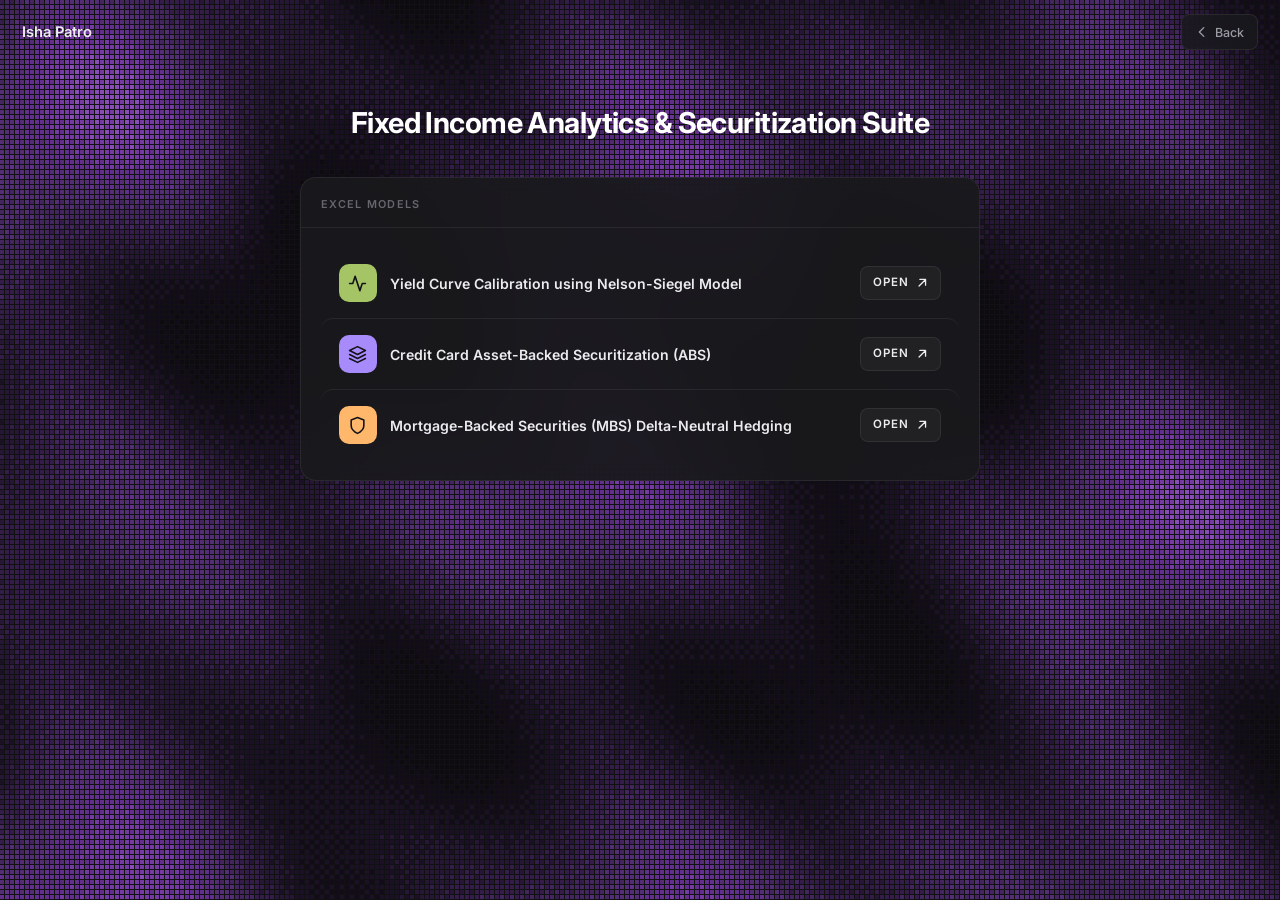
==== fixed-income/index.html @ 65d009df "Updated Resume" ====
<!DOCTYPE html>
<html lang="en">

<head>
	<meta charset="utf-8">
	<meta name="viewport" content="width=device-width, initial-scale=1">
	<title>Fixed Income Analytics & Securitization Suite — Isha Patro</title>
	<meta name="description"
		content="Fixed Income Analytics & Securitization Suite — Yield curve calibration, credit card ABS, and MBS delta-neutral hedging models by Isha Patro.">

	<link rel="preconnect" href="https://fonts.googleapis.com">
	<link rel="preconnect" href="https://fonts.gstatic.com" crossorigin>
	<link href="https://fonts.googleapis.com/css2?family=Inter:wght@400;500;600;700&display=swap" rel="stylesheet">

	<link rel="stylesheet" href="../css/v2.css">
	<style>
		/* override: full-page centered layout */
		body {
			overflow: auto;
			height: auto;
			position: relative;
		}

		/* ── pixel canvas background ── */
		#pixel-bg {
			position: fixed;
			inset: 0;
			z-index: 0;
			pointer-events: none;
		}

		.topbar {
			position: relative;
			z-index: 10;
		}

		.board {
			position: relative;
			z-index: 10;
			flex-direction: column;
			align-items: center;
			overflow: visible;
			padding: 0 1.4rem 2rem;
			gap: 1rem;
		}

		/* ── page heading ── */
		.page-heading {
			text-align: center;
			padding: 2.5rem 1rem 1.8rem;
			position: relative;
			z-index: 10;
		}

		.page-heading h1 {
			font-size: 1.8rem;
			font-weight: 700;
			color: #ffffff;
			letter-spacing: -0.02em;
			line-height: 1.25;
			margin-bottom: 0.5rem;
			text-shadow: 0 2px 20px rgba(0, 0, 0, 0.5);
		}

		.page-heading p {
			font-size: 0.88rem;
			color: var(--text-soft);
			max-width: 520px;
			margin: 0 auto;
		}

		/* single centered column */
		.col-suite {
			flex: none;
			width: 100%;
			max-width: 680px;
			background: color-mix(in srgb, var(--panel) 92%, transparent);
			backdrop-filter: blur(12px);
			-webkit-backdrop-filter: blur(12px);
		}

		/* project row inside column */
		.fi-project {
			display: flex;
			align-items: center;
			justify-content: space-between;
			gap: 1rem;
			padding: 1rem 1.1rem;
			border-radius: 12px;
			transition: background 0.15s;
		}

		.fi-project:hover {
			background: var(--card);
		}

		.fi-project+.fi-project {
			border-top: 1px solid var(--line);
		}

		.fi-left {
			display: flex;
			align-items: center;
			gap: 0.85rem;
			min-width: 0;
		}

		.fi-icon {
			flex-shrink: 0;
			width: 38px;
			height: 38px;
			display: flex;
			align-items: center;
			justify-content: center;
			color: #131316;
			border-radius: 10px;
		}

		.fi-icon svg {
			width: 19px;
			height: 19px;
		}

		.fi-title {
			font-size: 0.88rem;
			font-weight: 600;
			line-height: 1.35;
			color: var(--text);
		}

		.fi-btn {
			flex-shrink: 0;
			display: inline-flex;
			align-items: center;
			gap: 0.4rem;
			font-family: var(--sans);
			font-size: 0.72rem;
			font-weight: 600;
			text-transform: uppercase;
			letter-spacing: 0.06em;
			color: var(--text);
			background: var(--card);
			border: 1px solid var(--line);
			border-radius: 8px;
			padding: 0.45rem 0.8rem;
			text-decoration: none;
			transition: background 0.15s, border-color 0.15s, color 0.15s;
		}

		.fi-btn:hover {
			background: var(--card-hover);
			border-color: var(--line-strong);
			color: var(--green);
		}

		.fi-btn svg {
			width: 13px;
			height: 13px;
		}

		/* back button in topbar */
		.back-link {
			font-family: var(--sans);
			font-size: 0.78rem;
			font-weight: 500;
			color: var(--text-soft);
			text-decoration: none;
			display: flex;
			align-items: center;
			gap: 0.35rem;
			padding: 0.45rem 0.8rem;
			background: color-mix(in srgb, var(--panel) 80%, transparent);
			backdrop-filter: blur(8px);
			-webkit-backdrop-filter: blur(8px);
			border: 1px solid var(--line);
			border-radius: 8px;
			transition: color 0.15s, background 0.15s, border-color 0.15s;
		}

		.back-link:hover {
			color: var(--text);
			background: var(--card);
			border-color: var(--line-strong);
		}

		@media (max-width: 640px) {
			.page-heading h1 {
				font-size: 1.35rem;
			}

			.fi-project {
				flex-direction: column;
				align-items: stretch;
				gap: 0.7rem;
			}

			.fi-btn {
				justify-content: center;
				width: 100%;
			}
		}
	</style>
</head>

<body>

	<!-- Animated pixel background canvas -->
	<canvas id="pixel-bg" aria-hidden="true"></canvas>

	<header class="topbar">
		<a href="../" class="brand" style="text-decoration:none; position:relative; z-index:10;">Isha Patro</a>
		<a href="../" class="back-link">
			<svg width="14" height="14" viewBox="0 0 16 16" fill="none" aria-hidden="true">
				<path d="M10 3 5 8l5 5" stroke="currentColor" stroke-width="1.6" stroke-linecap="round"
					stroke-linejoin="round" />
			</svg>
			Back
		</a>
	</header>

	<div class="page-heading">
		<h1>Fixed Income Analytics &amp; Securitization Suite</h1>
	</div>

	<main class="board" id="board">
		<section class="col col-suite" aria-labelledby="t-suite">
			<h2 class="col-title" id="t-suite">Excel Models</h2>
			<div class="col-body">

				<!-- 1 — Yield Curve -->
				<div class="fi-project">
					<div class="fi-left">
						<span class="fi-icon" style="background: var(--green);">
							<svg viewBox="0 0 24 24" fill="none" stroke="currentColor" stroke-width="2"
								stroke-linecap="round" stroke-linejoin="round">
								<polyline points="22 12 18 12 15 21 9 3 6 12 2 12" />
							</svg>
						</span>
						<span class="fi-title">Yield Curve Calibration using Nelson-Siegel Model</span>
					</div>
					<a class="fi-btn"
						href="https://nyu670-my.sharepoint.com/:x:/g/personal/ip2529_nyu_edu/IQAdnNT6BwofRJYV6HE_sS4fAbWPX-lZF9HddRPNC6Y_O9E?rtime=zoYnGMwO30g"
						target="_blank" rel="noopener noreferrer">
						Open
						<svg viewBox="0 0 16 16" fill="none" aria-hidden="true">
							<path d="M6 3h7v7M13 3 5 11" stroke="currentColor" stroke-width="1.6"
								stroke-linecap="round" stroke-linejoin="round" />
						</svg>
					</a>
				</div>

				<!-- 2 — Credit Card ABS -->
				<div class="fi-project">
					<div class="fi-left">
						<span class="fi-icon" style="background: var(--violet);">
							<svg viewBox="0 0 24 24" fill="none" stroke="currentColor" stroke-width="2"
								stroke-linecap="round" stroke-linejoin="round">
								<polygon points="12 2 2 7 12 12 22 7 12 2" />
								<polyline points="2 17 12 22 22 17" />
								<polyline points="2 12 12 17 22 12" />
							</svg>
						</span>
						<span class="fi-title">Credit Card Asset-Backed Securitization (ABS)</span>
					</div>
					<a class="fi-btn"
						href="https://nyu670-my.sharepoint.com/:x:/g/personal/ip2529_nyu_edu/IQD3Hv-O3dvERKDfocfLocHkAe0zR7A1U6YTHO46NXFHt-o?e=zujY4t"
						target="_blank" rel="noopener noreferrer">
						Open
						<svg viewBox="0 0 16 16" fill="none" aria-hidden="true">
							<path d="M6 3h7v7M13 3 5 11" stroke="currentColor" stroke-width="1.6"
								stroke-linecap="round" stroke-linejoin="round" />
						</svg>
					</a>
				</div>

				<!-- 3 — MBS Hedging -->
				<div class="fi-project">
					<div class="fi-left">
						<span class="fi-icon" style="background: var(--amber);">
							<svg viewBox="0 0 24 24" fill="none" stroke="currentColor" stroke-width="2"
								stroke-linecap="round" stroke-linejoin="round">
								<path d="M12 22s8-4 8-10V5l-8-3-8 3v7c0 6 8 10 8 10z" />
							</svg>
						</span>
						<span class="fi-title">Mortgage-Backed Securities (MBS) Delta-Neutral Hedging</span>
					</div>
					<a class="fi-btn"
						href="https://nyu670-my.sharepoint.com/:x:/g/personal/ip2529_nyu_edu/IQCFqPE40_TJTrjAE2ROqj4EAaiwoDrOa2rs9sbW7Xi0Vyg?e=aJc4YU"
						target="_blank" rel="noopener noreferrer">
						Open
						<svg viewBox="0 0 16 16" fill="none" aria-hidden="true">
							<path d="M6 3h7v7M13 3 5 11" stroke="currentColor" stroke-width="1.6"
								stroke-linecap="round" stroke-linejoin="round" />
						</svg>
					</a>
				</div>

			</div>
		</section>
	</main>

	<script>
		/* ── Animated pixel background (same technique as portfolio portrait) ── */
		(function () {
			"use strict";

			var canvas = document.getElementById("pixel-bg");
			if (!canvas) return;

			var reduceMotion = window.matchMedia("(prefers-reduced-motion: reduce)").matches;
			var ctx = canvas.getContext("2d");

			// NYU violet ramp — dark to light (same as main portfolio)
			var RAMP = [
				"#0d0a10", "#120c18", "#1a1124", "#261735",
				"#341e49", "#43265e", "#532e74", "#622f8c",
				"#753ba3", "#894eb6", "#9e66c9", "#b481da"
			];
			var CELL = 5;

			var cols = 0, rows = 0, running = false, rafId = 0;

			// 4x4 Bayer matrix for ordered dither
			var BAYER = [
				0, 8, 2, 10,
				12, 4, 14, 6,
				3, 11, 1, 9,
				15, 7, 13, 5
			];

			function resize() {
				var w = window.innerWidth;
				var h = window.innerHeight;
				var dpr = Math.min(window.devicePixelRatio || 1, 2);
				canvas.width = Math.round(w * dpr);
				canvas.height = Math.round(h * dpr);
				canvas.style.width = w + "px";
				canvas.style.height = h + "px";
				ctx.setTransform(dpr, 0, 0, dpr, 0, 0);
				cols = Math.ceil(w / CELL);
				rows = Math.ceil(h / CELL);
			}

			function paint(t) {
				var n = RAMP.length;
				for (var y = 0; y < rows; y++) {
					for (var x = 0; x < cols; x++) {
						// Abstract luminance pattern: overlapping sine waves creating
						// a flowing, organic landscape
						var v =
							Math.sin(x * 0.06 + t * 0.00015) * 40 +
							Math.sin(y * 0.08 - t * 0.00012) * 35 +
							Math.sin((x + y) * 0.04 + t * 0.0001) * 30 +
							Math.sin(x * 0.12 - y * 0.09 + t * 0.00018) * 20 +
							80; // base brightness offset

						var dither = (BAYER[(y % 4) * 4 + (x % 4)] / 16 - 0.5) * 22;
						var idx = Math.floor(((v + dither) / 255) * n);
						if (idx < 0) idx = 0;
						if (idx >= n) idx = n - 1;
						ctx.fillStyle = RAMP[idx];
						ctx.fillRect(x * CELL, y * CELL, CELL - 1, CELL - 1);
					}
				}
			}

			function loop(t) {
				paint(t);
				rafId = requestAnimationFrame(loop);
			}

			function start() {
				if (running || reduceMotion) return;
				running = true;
				rafId = requestAnimationFrame(loop);
			}

			function stop() {
				running = false;
				cancelAnimationFrame(rafId);
			}

			resize();
			paint(0);
			if (!reduceMotion) start();

			var resizeTimer;
			window.addEventListener("resize", function () {
				clearTimeout(resizeTimer);
				resizeTimer = setTimeout(function () {
					resize();
					paint(performance.now());
				}, 150);
			});

			// pause when page not visible
			document.addEventListener("visibilitychange", function () {
				document.hidden ? stop() : start();
			});
		})();
	</script>

</body>

</html>
---- css/v2.css ----
/* ============================================================
   Isha Patro — Portfolio v4
   Horizontal board layout: column panels on a dark ground,
   year-scale career timeline, pixel portrait.
   ============================================================ */

:root {
	--bg: #111113;
	--panel: #1a1a1d;
	--card: #212124;
	--card-hover: #28282c;
	--text: #ececef;
	--text-soft: #9b9ba4;
	--text-faint: #66666e;
	--line: rgba(255, 255, 255, 0.07);
	--line-strong: rgba(255, 255, 255, 0.14);
	--green: #a4c465;
	--violet: #a78bfa;
	--amber: #ffb86b;
	--sans: "Inter", -apple-system, system-ui, sans-serif;
	--col-w: 372px;
	color-scheme: dark;
}

* {
	margin: 0;
	padding: 0;
	box-sizing: border-box;
}

html,
body {
	height: 100%;
}

body {
	background: var(--bg);
	color: var(--text);
	font-family: var(--sans);
	font-size: 0.92rem;
	line-height: 1.55;
	-webkit-font-smoothing: antialiased;
	display: flex;
	flex-direction: column;
	overflow: hidden;
}

::selection {
	background: var(--green);
	color: #15170f;
}

a {
	color: inherit;
}

img,
video {
	max-width: 100%;
	display: block;
}

h1,
h2,
h3 {
	letter-spacing: -0.01em;
}

/* ---------- skip link ---------- */
.skip-link {
	position: absolute;
	left: -9999px;
	top: 0;
	background: var(--text);
	color: var(--bg);
	padding: 0.6rem 1rem;
	z-index: 200;
	border-radius: 0 0 8px 0;
}

.skip-link:focus {
	left: 0;
}

/* ---------- topbar ---------- */
.topbar {
	flex-shrink: 0;
	display: flex;
	align-items: center;
	justify-content: space-between;
	padding: 0.9rem 1.4rem;
}

.brand {
	font-size: 0.92rem;
	font-weight: 600;
}

.nav-arrows {
	display: flex;
	gap: 0.5rem;
}

.arrow {
	width: 40px;
	height: 32px;
	display: flex;
	align-items: center;
	justify-content: center;
	background: var(--panel);
	border: 1px solid var(--line);
	border-radius: 8px;
	color: var(--text-soft);
	cursor: pointer;
	transition: color 0.15s, background 0.15s, border-color 0.15s;
}

.arrow:hover {
	color: var(--text);
	background: var(--card);
	border-color: var(--line-strong);
}

/* ---------- board ---------- */
.board {
	flex: 1;
	display: flex;
	gap: 14px;
	padding: 0 1.4rem 1.4rem;
	overflow-x: auto;
	overflow-y: hidden;
	scroll-behavior: smooth;
	scrollbar-width: thin;
	scrollbar-color: var(--card) transparent;
}

.board::-webkit-scrollbar {
	height: 8px;
}

.board::-webkit-scrollbar-thumb {
	background: var(--card);
	border-radius: 4px;
}

/* ---------- columns ---------- */
.col {
	flex: 0 0 var(--col-w);
	display: flex;
	flex-direction: column;
	background: var(--panel);
	border: 1px solid var(--line);
	border-radius: 16px;
	overflow: hidden;
}

.col-about {
	flex-basis: 470px;
}

.col-career {
	flex-basis: 430px;
}

.col-title {
	flex-shrink: 0;
	font-size: 0.68rem;
	font-weight: 600;
	text-transform: uppercase;
	letter-spacing: 0.12em;
	color: var(--text-faint);
	padding: 1.1rem 1.25rem 0.9rem;
	border-bottom: 1px solid var(--line);
}

.col-subtitle {
	font-size: 0.68rem;
	font-weight: 600;
	text-transform: uppercase;
	letter-spacing: 0.12em;
	color: var(--text-faint);
	margin: 1.75rem 0 0.9rem;
}

.col-body {
	flex: 1;
	overflow-y: auto;
	padding: 1.25rem;
	scrollbar-width: thin;
	scrollbar-color: var(--card) transparent;
}

.col-body::-webkit-scrollbar {
	width: 6px;
}

.col-body::-webkit-scrollbar-thumb {
	background: var(--card);
	border-radius: 3px;
}

/* ---------- about column ---------- */
.pixel-wrap {
	position: relative;
	width: 100%;
	aspect-ratio: 1 / 1;
	border-radius: 10px;
	overflow: hidden;
	background: #140e1b;
	margin-bottom: 1.1rem;
}

.pixel-wrap canvas,
.pixel-wrap img {
	position: absolute;
	inset: 0;
	width: 100%;
	height: 100%;
	object-fit: cover;
}

.intro {
	font-size: 1.02rem;
	font-weight: 500;
	line-height: 1.5;
	letter-spacing: -0.01em;
	margin-bottom: 0.7rem;
}

.intro-sub {
	font-size: 0.86rem;
	font-weight: 500;
	color: var(--green);
	margin-bottom: 1.1rem;
}

.about-actions {
	display: flex;
	flex-wrap: wrap;
	gap: 0.5rem;
	margin-bottom: 1.6rem;
}

.action-btn {
	font-family: var(--sans);
	font-size: 0.78rem;
	font-weight: 500;
	color: var(--text);
	background: var(--card);
	border: 1px solid var(--line);
	border-radius: 8px;
	padding: 0.5rem 0.85rem;
	cursor: pointer;
	text-decoration: none;
	transition: background 0.15s, border-color 0.15s;
}

.action-btn:hover {
	background: var(--card-hover);
	border-color: var(--line-strong);
}

.facts {
	display: flex;
	flex-direction: column;
	gap: 1.2rem;
}

.fact dt {
	font-size: 0.66rem;
	font-weight: 600;
	text-transform: uppercase;
	letter-spacing: 0.12em;
	color: var(--text-faint);
	margin-bottom: 0.3rem;
}

.fact dd {
	font-size: 0.86rem;
	color: var(--text-soft);
}

.fact dd a {
	text-decoration: none;
	color: var(--text-soft);
}

.fact dd a:hover {
	color: var(--text);
}

.skill-group {
	margin-bottom: 1.2rem;
}

.skill-label {
	font-size: 0.66rem;
	font-weight: 600;
	text-transform: uppercase;
	letter-spacing: 0.12em;
	color: var(--text-faint);
	margin-bottom: 0.5rem;
}

.skill-pills {
	list-style: none;
	display: flex;
	flex-wrap: wrap;
	gap: 0.4rem;
}

.skill-pills li {
	font-size: 0.74rem;
	font-weight: 500;
	color: var(--text-soft);
	background: var(--card);
	border: 1px solid var(--line);
	border-radius: 999px;
	padding: 0.32rem 0.7rem;
}

.col-career .col-body {
	padding-top: 0.8rem;
}

/* ---------- career timeline ---------- */
.timeline {
	position: relative;
	display: flex;
	gap: 12px;
	min-height: 1230px;
}

.tl-axis {
	position: relative;
	flex: 0 0 38px;
}

.tl-axis::after {
	content: "";
	position: absolute;
	top: 15px;
	bottom: 10px;
	right: 0;
	width: 1px;
	background: var(--line);
}

.tl-axis span {
	position: absolute;
	right: 8px;
	font-size: 0.68rem;
	font-weight: 500;
	color: var(--text-faint);
	transform: translateY(-50%);
}

.tl-canvas {
	position: relative;
	flex: 1;
}

.tl-card {
	position: absolute;
	left: 0;
	right: 0;
	background: var(--card);
	border: 1px solid var(--line);
	border-radius: 10px;
	padding: 0.95rem 1.05rem;
	overflow: hidden;
	transition: border-color 0.15s, background 0.15s;
}

.tl-card:hover {
	background: var(--card-hover);
	border-color: var(--line-strong);
	height: auto !important;
	min-height: var(--tl-h, auto);
	overflow: visible;
	z-index: 10;
	box-shadow: 0 10px 28px rgba(0, 0, 0, 0.45);
}

.tl-card.lane-l {
	right: 47%;
}

.tl-card.lane-r {
	left: 56%;
}

.tl-card h3 {
	font-size: 0.84rem;
	font-weight: 600;
	line-height: 1.25;
}

.tl-org {
	font-size: 0.74rem;
	font-weight: 500;
	line-height: 1.4;
	color: var(--green);
	margin-top: 0.25rem;
}

.tl-card.edu .tl-org {
	color: var(--violet);
}

.tl-dates {
	font-size: 0.68rem;
	line-height: 1.4;
	color: var(--text-faint);
	margin-top: 0.15rem;
}

.tl-desc {
	font-size: 0.74rem;
	line-height: 1.55;
	color: var(--text-soft);
	margin-top: 0.6rem;
	display: -webkit-box;
	-webkit-line-clamp: 3;
	-webkit-box-orient: vertical;
	overflow: hidden;
}

.lane-l .tl-desc {
	-webkit-line-clamp: 2;
}

.lane-r .tl-desc {
	-webkit-line-clamp: 3;
}

.tl-card.big .tl-desc {
	-webkit-line-clamp: 5;
}

.tl-card.tall .tl-desc {
	-webkit-line-clamp: 11;
}

.tl-card:hover .tl-desc {
	-webkit-line-clamp: unset;
	display: block;
	overflow: visible;
}

.tl-card.lane-l .tl-desc {
	display: none;
}

.tl-card.lane-l:hover .tl-desc {
	display: block;
}

.tl-marker {
	position: absolute;
	left: 0;
	right: 0;
	display: flex;
	align-items: center;
	gap: 0.5rem;
	font-size: 0.72rem;
	color: var(--text-soft);
	line-height: 1.4;
}

.tl-marker .dot {
	width: 7px;
	height: 7px;
	border-radius: 50%;
	background: var(--violet);
	flex-shrink: 0;
}

/* ---------- highlighted work ---------- */
.work-card {
	display: block;
	text-decoration: none;
	color: inherit;
	background: var(--card);
	border: 1px solid var(--line);
	border-radius: 12px;
	overflow: hidden;
	margin-bottom: 0.9rem;
	transition: border-color 0.15s, background-color 0.15s;
}

.work-card:hover {
	border-color: var(--line-strong);
}

a.work-card:hover .work-meta h3 {
	color: var(--green);
}

a.work-card:hover .badge-demo {
	background: rgba(164, 196, 101, 0.25);
	border-color: var(--green);
	color: #c6e088;
}

.work-media {
	display: block;
	background: #0c0c0e;
	border-bottom: 1px solid var(--line);
	aspect-ratio: 16 / 10;
}

.work-media img,
.work-media video {
	width: 100%;
	height: 100%;
	object-fit: contain;
}

.work-meta {
	display: flex;
	flex-direction: column;
	gap: 0.4rem;
	padding: 0.8rem 0.9rem 0;
}

.work-meta h3 {
	font-size: 0.86rem;
	font-weight: 600;
	line-height: 1.35;
}

.work-meta h3 a {
	text-decoration: none;
}

.work-meta h3 a:hover {
	color: var(--green);
}

.work-badges {
	display: flex;
	gap: 0.4rem;
	align-items: center;
	flex-wrap: wrap;
}

.badge {
	align-self: flex-start;
	font-size: 0.64rem;
	font-weight: 600;
	text-transform: uppercase;
	letter-spacing: 0.06em;
	color: var(--text-soft);
	background: rgba(255, 255, 255, 0.05);
	border: 1px solid var(--line);
	border-radius: 999px;
	padding: 0.18rem 0.6rem;
}

.badge-pub {
	color: #c4b5fd;
	border-color: rgba(167, 139, 250, 0.35);
	background: rgba(167, 139, 250, 0.1);
}

.badge-review {
	color: #ffce96;
	border-color: rgba(255, 184, 107, 0.35);
	background: rgba(255, 184, 107, 0.08);
}

.badge-demo {
	color: var(--green);
	border-color: rgba(164, 196, 101, 0.35);
	background: rgba(164, 196, 101, 0.1);
	text-decoration: none;
	transition: background 0.15s, border-color 0.15s, color 0.15s;
}

a.badge-demo:hover,
a.badge-demo:focus {
	background: rgba(164, 196, 101, 0.25);
	border-color: var(--green);
	color: #c6e088;
}

.work-desc {
	font-size: 0.78rem;
	color: var(--text-soft);
	padding: 0.5rem 0.9rem 0.85rem;
}

/* ---------- projects ---------- */
.proj {
	display: flex;
	gap: 0.85rem;
	text-decoration: none;
	padding: 0.9rem 0.75rem;
	border-radius: 12px;
	transition: background 0.15s;
}

.proj:hover {
	background: var(--card);
}

.proj-icon {
	flex-shrink: 0;
	width: 38px;
	height: 38px;
	display: flex;
	align-items: center;
	justify-content: center;
	color: #131316;
	background: var(--c, var(--green));
	border-radius: 10px;
}

.proj-icon svg {
	width: 19px;
	height: 19px;
}

.proj-info {
	flex: 1;
	min-width: 0;
	display: flex;
	flex-direction: column;
	gap: 0.25rem;
}

.proj-name {
	font-size: 0.88rem;
	font-weight: 600;
	display: flex;
	align-items: baseline;
	gap: 0.5rem;
}

.proj-name em {
	margin-left: auto;
	flex-shrink: 0;
	font-style: normal;
	font-size: 0.68rem;
	font-weight: 500;
	color: var(--text-faint);
}

.proj-desc {
	font-size: 0.78rem;
	color: var(--text-soft);
}

.proj-url {
	font-size: 0.66rem;
	font-weight: 500;
	text-transform: uppercase;
	letter-spacing: 0.08em;
	color: var(--text-faint);
}

.proj:hover .proj-url {
	color: var(--green);
}

/* ---------- writing ---------- */
.post {
	display: flex;
	flex-direction: column;
	gap: 0.3rem;
	text-decoration: none;
	padding: 0.95rem 0.75rem;
	border-radius: 12px;
	transition: background 0.15s;
}

.post:hover {
	background: var(--card);
}

.post time {
	font-size: 0.68rem;
	font-weight: 500;
	color: var(--text-faint);
}

.post-title {
	font-size: 0.88rem;
	font-weight: 600;
	line-height: 1.35;
}

.post:hover .post-title {
	color: var(--green);
}

.post-desc {
	font-size: 0.78rem;
	color: var(--text-soft);
}

.post .proj-url {
	margin-top: 0.15rem;
}

/* ---------- achievements ---------- */
.ach {
	background: var(--card);
	border: 1px solid var(--line);
	border-radius: 12px;
	padding: 0.95rem 1rem;
	margin-bottom: 0.9rem;
	transition: border-color 0.15s;
}

.ach:hover {
	border-color: var(--line-strong);
}

.ach-head {
	display: flex;
	justify-content: space-between;
	align-items: baseline;
	gap: 0.75rem;
	margin-bottom: 0.35rem;
}

.ach-head h3 {
	font-size: 0.86rem;
	font-weight: 600;
	line-height: 1.35;
}

.ach-head h3 a {
	text-decoration: none;
}

.ach-head h3 a:hover {
	color: var(--green);
}

.ach-amount {
	font-size: 0.84rem;
	font-weight: 700;
	color: var(--green);
	white-space: nowrap;
}

.ach-desc {
	font-size: 0.78rem;
	color: var(--text-soft);
	margin-bottom: 0.4rem;
}

.ach-year {
	font-size: 0.68rem;
	font-weight: 500;
	color: var(--text-faint);
}

/* ---------- certifications ---------- */
.cert {
	display: flex;
	gap: 0.85rem;
	align-items: center;
	background: var(--card);
	border: 1px solid var(--line);
	border-radius: 12px;
	padding: 0.85rem 1rem;
	margin-bottom: 0.9rem;
	transition: border-color 0.15s;
}

.cert:hover {
	border-color: var(--line-strong);
}

.cert-thumb {
	flex-shrink: 0;
	width: 76px;
	aspect-ratio: 4 / 3;
	object-fit: cover;
	object-position: top center;
	border-radius: 7px;
	border: 1px solid var(--line-strong);
	background: #fff;
}

.cert h3 {
	font-size: 0.86rem;
	font-weight: 600;
	line-height: 1.35;
}

.cert-issuer {
	font-size: 0.72rem;
	font-weight: 500;
	color: var(--violet);
	margin-top: 0.15rem;
}

.board-footer {
	font-size: 0.7rem;
	color: var(--text-faint);
	margin-top: 2rem;
}

/* ---------- focus ---------- */
:focus-visible {
	outline: 2px solid var(--green);
	outline-offset: 2px;
	border-radius: 4px;
}

/* ---------- responsive: stack columns ---------- */
@media (max-width: 760px) {
	body {
		overflow: auto;
		height: auto;
		display: block;
	}

	.topbar {
		position: sticky;
		top: 0;
		z-index: 50;
		background: color-mix(in srgb, var(--bg) 88%, transparent);
		backdrop-filter: blur(10px);
		-webkit-backdrop-filter: blur(10px);
	}

	.nav-arrows {
		display: none;
	}

	.board {
		flex-direction: column;
		overflow: visible;
		padding: 0 0.9rem 1.2rem;
	}

	.col,
	.col-career {
		flex: none;
		width: 100%;
	}

	.col-body {
		overflow: visible;
	}

	.pixel-wrap {
		max-width: 420px;
	}
}

/* ---------- reduced motion ---------- */
@media (prefers-reduced-motion: reduce) {

	*,
	*::before,
	*::after {
		animation-duration: 0.01ms !important;
		transition-duration: 0.01ms !important;
	}

	.board {
		scroll-behavior: auto;
	}
}
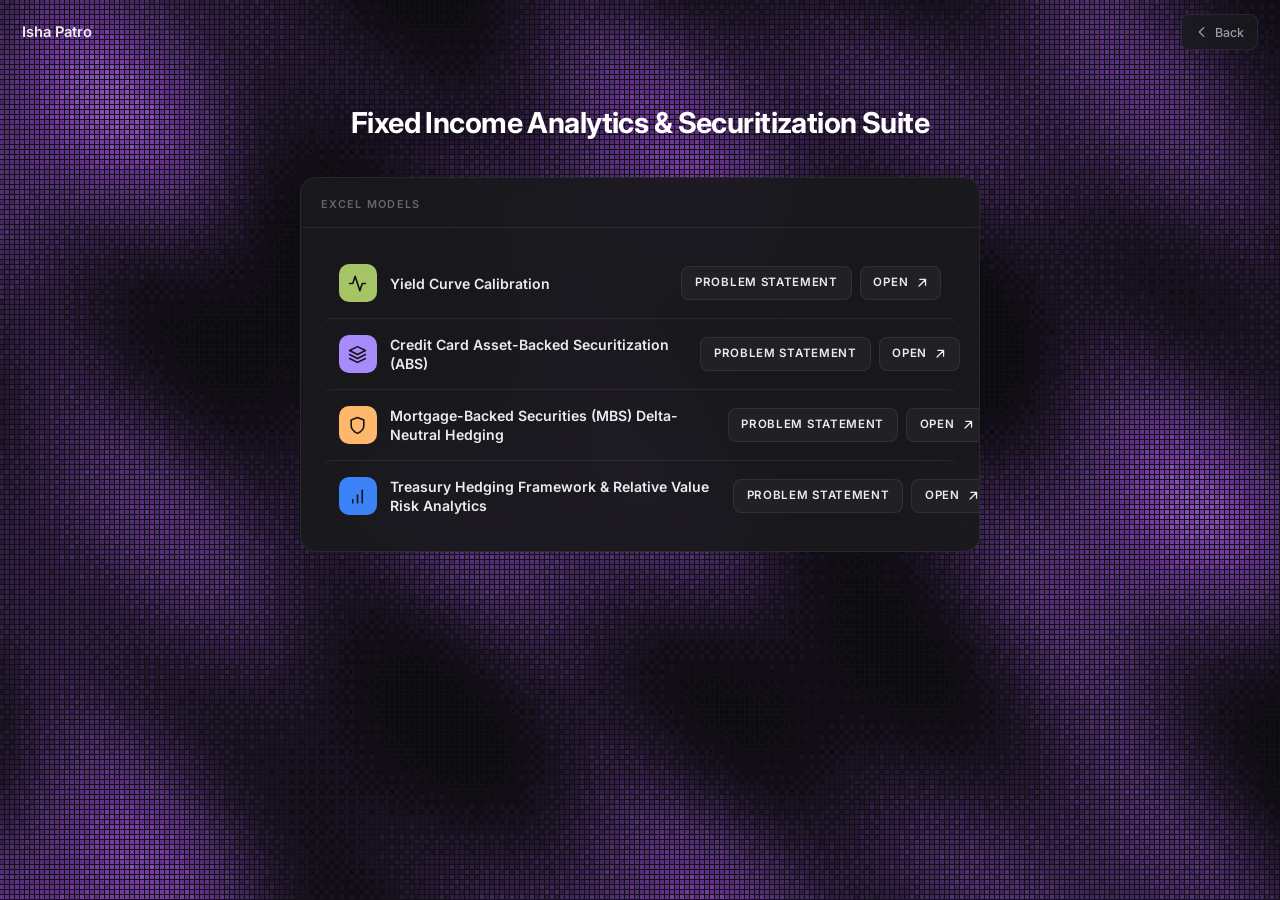
==== commit 6b33086e: "Added experience" ====
--- a/fixed-income/index.html
+++ b/fixed-income/index.html
@@ -126,6 +126,12 @@
 			font-weight: 600;
 			line-height: 1.35;
 			color: var(--text);
+		}
+
+		.fi-actions {
+			display: flex;
+			align-items: center;
+			gap: 0.5rem;
 		}
 
 		.fi-btn {
@@ -194,6 +200,12 @@
 				gap: 0.7rem;
 			}
 
+			.fi-actions {
+				flex-direction: column;
+				align-items: stretch;
+				width: 100%;
+			}
+
 			.fi-btn {
 				justify-content: center;
 				width: 100%;
@@ -236,17 +248,24 @@
 								<polyline points="22 12 18 12 15 21 9 3 6 12 2 12" />
 							</svg>
 						</span>
-						<span class="fi-title">Yield Curve Calibration using Nelson-Siegel Model</span>
-					</div>
-					<a class="fi-btn"
-						href="https://nyu670-my.sharepoint.com/:x:/g/personal/ip2529_nyu_edu/IQAdnNT6BwofRJYV6HE_sS4fAbWPX-lZF9HddRPNC6Y_O9E?rtime=zoYnGMwO30g"
-						target="_blank" rel="noopener noreferrer">
-						Open
-						<svg viewBox="0 0 16 16" fill="none" aria-hidden="true">
-							<path d="M6 3h7v7M13 3 5 11" stroke="currentColor" stroke-width="1.6"
-								stroke-linecap="round" stroke-linejoin="round" />
-						</svg>
-					</a>
+						<span class="fi-title">Yield Curve Calibration</span>
+					</div>
+					<div class="fi-actions">
+						<a class="fi-btn"
+							href="../docs/Financial%20Modelling/Yield%20Curve/Yield%20Curve.pdf"
+							target="_blank" rel="noopener noreferrer">
+							Problem Statement
+						</a>
+						<a class="fi-btn"
+							href="https://nyu670-my.sharepoint.com/:x:/g/personal/ip2529_nyu_edu/IQAdnNT6BwofRJYV6HE_sS4fAbWPX-lZF9HddRPNC6Y_O9E?rtime=zoYnGMwO30g"
+							target="_blank" rel="noopener noreferrer">
+							Open
+							<svg viewBox="0 0 16 16" fill="none" aria-hidden="true">
+								<path d="M6 3h7v7M13 3 5 11" stroke="currentColor" stroke-width="1.6"
+									stroke-linecap="round" stroke-linejoin="round" />
+							</svg>
+						</a>
+					</div>
 				</div>
 
 				<!-- 2 — Credit Card ABS -->
@@ -262,15 +281,22 @@
 						</span>
 						<span class="fi-title">Credit Card Asset-Backed Securitization (ABS)</span>
 					</div>
-					<a class="fi-btn"
-						href="https://nyu670-my.sharepoint.com/:x:/g/personal/ip2529_nyu_edu/IQD3Hv-O3dvERKDfocfLocHkAe0zR7A1U6YTHO46NXFHt-o?e=zujY4t"
-						target="_blank" rel="noopener noreferrer">
-						Open
-						<svg viewBox="0 0 16 16" fill="none" aria-hidden="true">
-							<path d="M6 3h7v7M13 3 5 11" stroke="currentColor" stroke-width="1.6"
-								stroke-linecap="round" stroke-linejoin="round" />
-						</svg>
-					</a>
+					<div class="fi-actions">
+						<a class="fi-btn"
+							href="../docs/Financial%20Modelling/Credit%20Card%20Securitization/Credit%20Card%20Securitization.pdf"
+							target="_blank" rel="noopener noreferrer">
+							Problem Statement
+						</a>
+						<a class="fi-btn"
+							href="https://nyu670-my.sharepoint.com/:x:/g/personal/ip2529_nyu_edu/IQD3Hv-O3dvERKDfocfLocHkAe0zR7A1U6YTHO46NXFHt-o?e=zujY4t"
+							target="_blank" rel="noopener noreferrer">
+							Open
+							<svg viewBox="0 0 16 16" fill="none" aria-hidden="true">
+								<path d="M6 3h7v7M13 3 5 11" stroke="currentColor" stroke-width="1.6"
+									stroke-linecap="round" stroke-linejoin="round" />
+							</svg>
+						</a>
+					</div>
 				</div>
 
 				<!-- 3 — MBS Hedging -->
@@ -284,15 +310,53 @@
 						</span>
 						<span class="fi-title">Mortgage-Backed Securities (MBS) Delta-Neutral Hedging</span>
 					</div>
-					<a class="fi-btn"
-						href="https://nyu670-my.sharepoint.com/:x:/g/personal/ip2529_nyu_edu/IQCFqPE40_TJTrjAE2ROqj4EAaiwoDrOa2rs9sbW7Xi0Vyg?e=aJc4YU"
-						target="_blank" rel="noopener noreferrer">
-						Open
-						<svg viewBox="0 0 16 16" fill="none" aria-hidden="true">
-							<path d="M6 3h7v7M13 3 5 11" stroke="currentColor" stroke-width="1.6"
-								stroke-linecap="round" stroke-linejoin="round" />
-						</svg>
-					</a>
+					<div class="fi-actions">
+						<a class="fi-btn"
+							href="../docs/Financial%20Modelling/MBS%20Delta%20Hedging/MBS%20Delta%20Hedging.pdf"
+							target="_blank" rel="noopener noreferrer">
+							Problem Statement
+						</a>
+						<a class="fi-btn"
+							href="https://nyu670-my.sharepoint.com/:x:/g/personal/ip2529_nyu_edu/IQCFqPE40_TJTrjAE2ROqj4EAaiwoDrOa2rs9sbW7Xi0Vyg?e=aJc4YU"
+							target="_blank" rel="noopener noreferrer">
+							Open
+							<svg viewBox="0 0 16 16" fill="none" aria-hidden="true">
+								<path d="M6 3h7v7M13 3 5 11" stroke="currentColor" stroke-width="1.6"
+									stroke-linecap="round" stroke-linejoin="round" />
+							</svg>
+						</a>
+					</div>
+				</div>
+
+				<!-- 4 — Treasury Hedging Framework -->
+				<div class="fi-project">
+					<div class="fi-left">
+						<span class="fi-icon" style="background: var(--blue, #3b82f6);">
+							<svg viewBox="0 0 24 24" fill="none" stroke="currentColor" stroke-width="2"
+								stroke-linecap="round" stroke-linejoin="round">
+								<line x1="12" y1="20" x2="12" y2="10"></line>
+								<line x1="18" y1="20" x2="18" y2="4"></line>
+								<line x1="6" y1="20" x2="6" y2="16"></line>
+							</svg>
+						</span>
+						<span class="fi-title">Treasury Hedging Framework &amp; Relative Value Risk Analytics</span>
+					</div>
+					<div class="fi-actions">
+						<a class="fi-btn"
+							href="../docs/Financial%20Modelling/Treasury%20Hedging/Treasury%20Hedging.pdf"
+							target="_blank" rel="noopener noreferrer">
+							Problem Statement
+						</a>
+						<a class="fi-btn"
+							href="#"
+							target="_blank" rel="noopener noreferrer">
+							Open
+							<svg viewBox="0 0 16 16" fill="none" aria-hidden="true">
+								<path d="M6 3h7v7M13 3 5 11" stroke="currentColor" stroke-width="1.6"
+									stroke-linecap="round" stroke-linejoin="round" />
+							</svg>
+						</a>
+					</div>
 				</div>
 
 			</div>
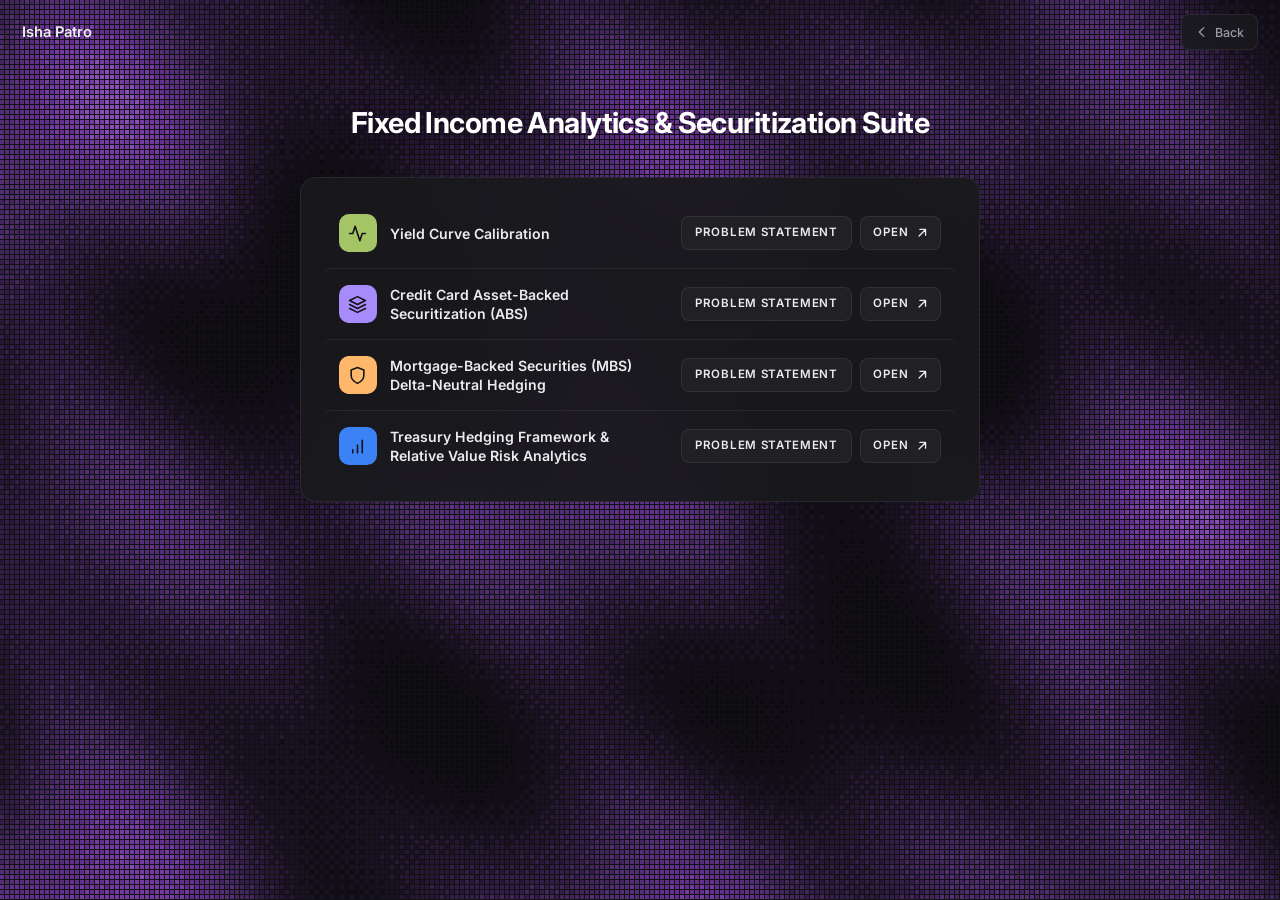
==== commit b8d13029: "added treasury hedging framework" ====
--- a/fixed-income/index.html
+++ b/fixed-income/index.html
@@ -103,6 +103,7 @@
 			align-items: center;
 			gap: 0.85rem;
 			min-width: 0;
+			flex: 1 1 0;
 		}
 
 		.fi-icon {
@@ -132,10 +133,12 @@
 			display: flex;
 			align-items: center;
 			gap: 0.5rem;
+			flex-shrink: 0;
 		}
 
 		.fi-btn {
 			flex-shrink: 0;
+			white-space: nowrap;
 			display: inline-flex;
 			align-items: center;
 			gap: 0.4rem;
@@ -236,7 +239,6 @@
 
 	<main class="board" id="board">
 		<section class="col col-suite" aria-labelledby="t-suite">
-			<h2 class="col-title" id="t-suite">Excel Models</h2>
 			<div class="col-body">
 
 				<!-- 1 — Yield Curve -->
@@ -348,7 +350,7 @@
 							Problem Statement
 						</a>
 						<a class="fi-btn"
-							href="#"
+							href="https://nyu670-my.sharepoint.com/:x:/g/personal/ip2529_nyu_edu/IQAhAdlj02uaTJDLIFnZ9L87AVv3C8g1v3dIRn13IeII5Zo?e=z2ArRX"
 							target="_blank" rel="noopener noreferrer">
 							Open
 							<svg viewBox="0 0 16 16" fill="none" aria-hidden="true">
